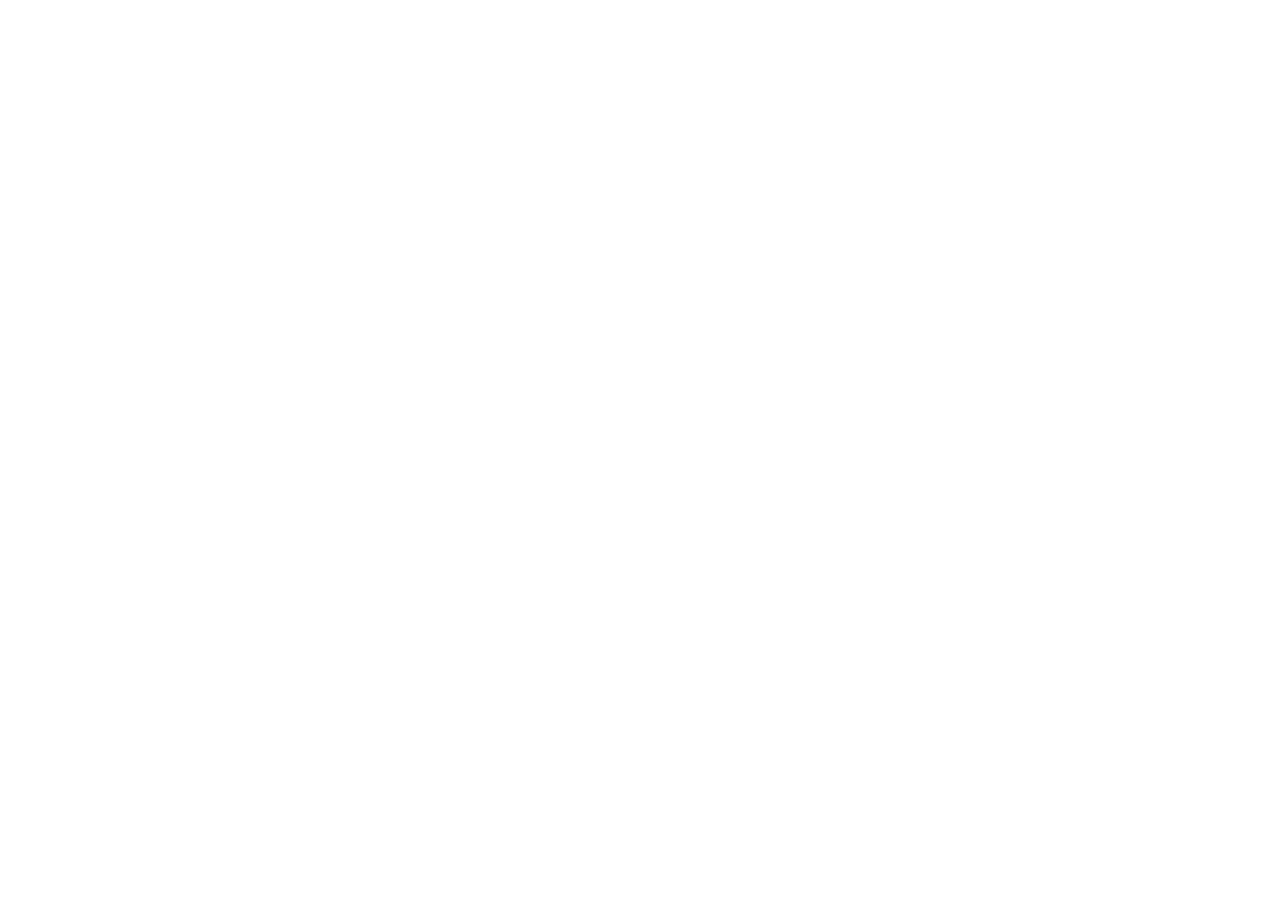
==== pages/header-gallery/index.html @ 7fae6b78 "started editing header in the header gallery" ====
<!DOCTYPE html>
<html lang="en">
  <head>
    <meta charset="UTF-8" />
    <meta name="viewport" content="width=device-width, initial-scale=1.0" />
    <title>Activity 3</title>
    <link rel="stylesheet" href="./pages/header-gallery/assets/css/style.css">
    <link href="https://cdn.jsdelivr.net/npm/bootstrap@5.3.3/dist/css/bootstrap.min.css" rel="stylesheet" integrity="sha384-QWTKZyjpPEjISv5WaRU9OFeRpok6YctnYmDr5pNlyT2bRjXh0JMhjY6hW+ALEwIH" crossorigin="anonymous">
  </head>
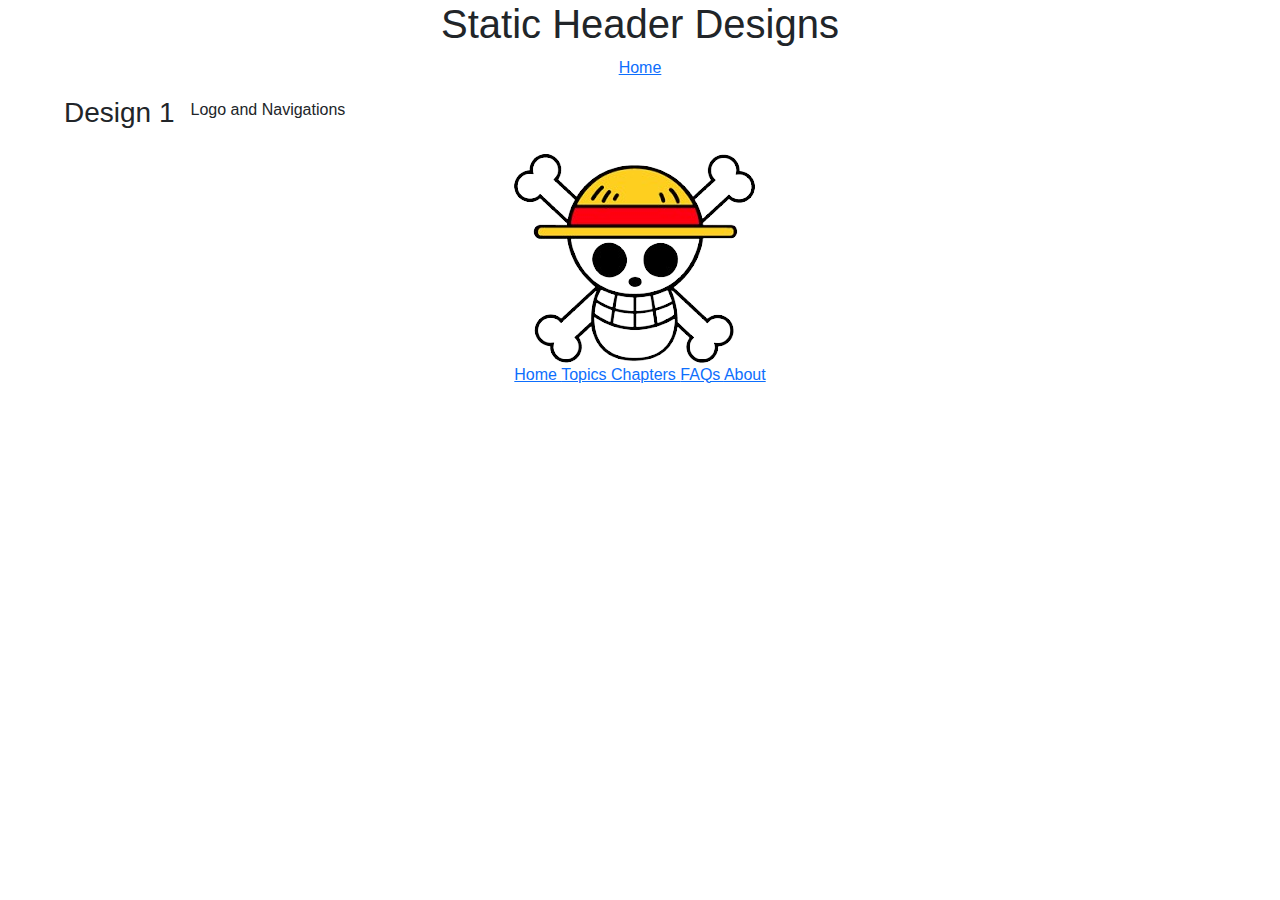
==== commit 24798cce: "starting with the header page" ====
--- a/pages/header-gallery/index.html
+++ b/pages/header-gallery/index.html
@@ -4,7 +4,30 @@
     <meta charset="UTF-8" />
     <meta name="viewport" content="width=device-width, initial-scale=1.0" />
     <title>Activity 3</title>
-    <link rel="stylesheet" href="./pages/header-gallery/assets/css/style.css">
+    <link rel="stylesheet" href="../header-gallery/assets/css/style.css">
     <link href="https://cdn.jsdelivr.net/npm/bootstrap@5.3.3/dist/css/bootstrap.min.css" rel="stylesheet" integrity="sha384-QWTKZyjpPEjISv5WaRU9OFeRpok6YctnYmDr5pNlyT2bRjXh0JMhjY6hW+ALEwIH" crossorigin="anonymous">
   </head>
-  +  
+  <body>
+    <h1>Static Header Designs</h1>
+    <a href="./index.html">Home</a>
+
+    
+    <section class="design1">
+      <h3>Design 1</h3>
+      <p>Logo and Navigations</p>
+    </section>
+    <header class="design-one">
+      <img
+        src="../header-gallery/assets/img/logo-one-piece.png"
+        alt="one piece logo"
+        class="one-piece-logo"
+      />
+      <nav class="navigation">
+        <a href="" class="navigation-content"> Home </a>
+        <a href="" class="navigation-content"> Topics </a>
+        <a href="" class="navigation-content"> Chapters </a>
+        <a href="" class="navigation-content"> FAQs </a>
+        <a href="" class="navigation-content different-font"> About </a>
+      </nav>
+    </header>--- a/pages/header-gallery/assets/css/style.css
+++ b/pages/header-gallery/assets/css/style.css
@@ -0,0 +1,27 @@
+* {
+    margin: 0;
+    padding: 0;
+    box-sizing: border-box;
+    font-family: "Gill Sans", "Gill Sans MT", Calibri, "Trebuchet MS", sans-serif;
+  }
+  
+  a {
+    text-decoration: none;
+  }
+  
+  body {
+    display: flex;
+    flex-direction: column;
+    align-items: center;
+    height: fit-content;
+    width: 100vw;
+    overflow-x: hidden;
+  }
+  
+  section {
+    width: 100vw;
+    padding: 1rem 5vw;
+    display: flex;
+    gap: 1rem;
+    align-items: flex-end;
+  }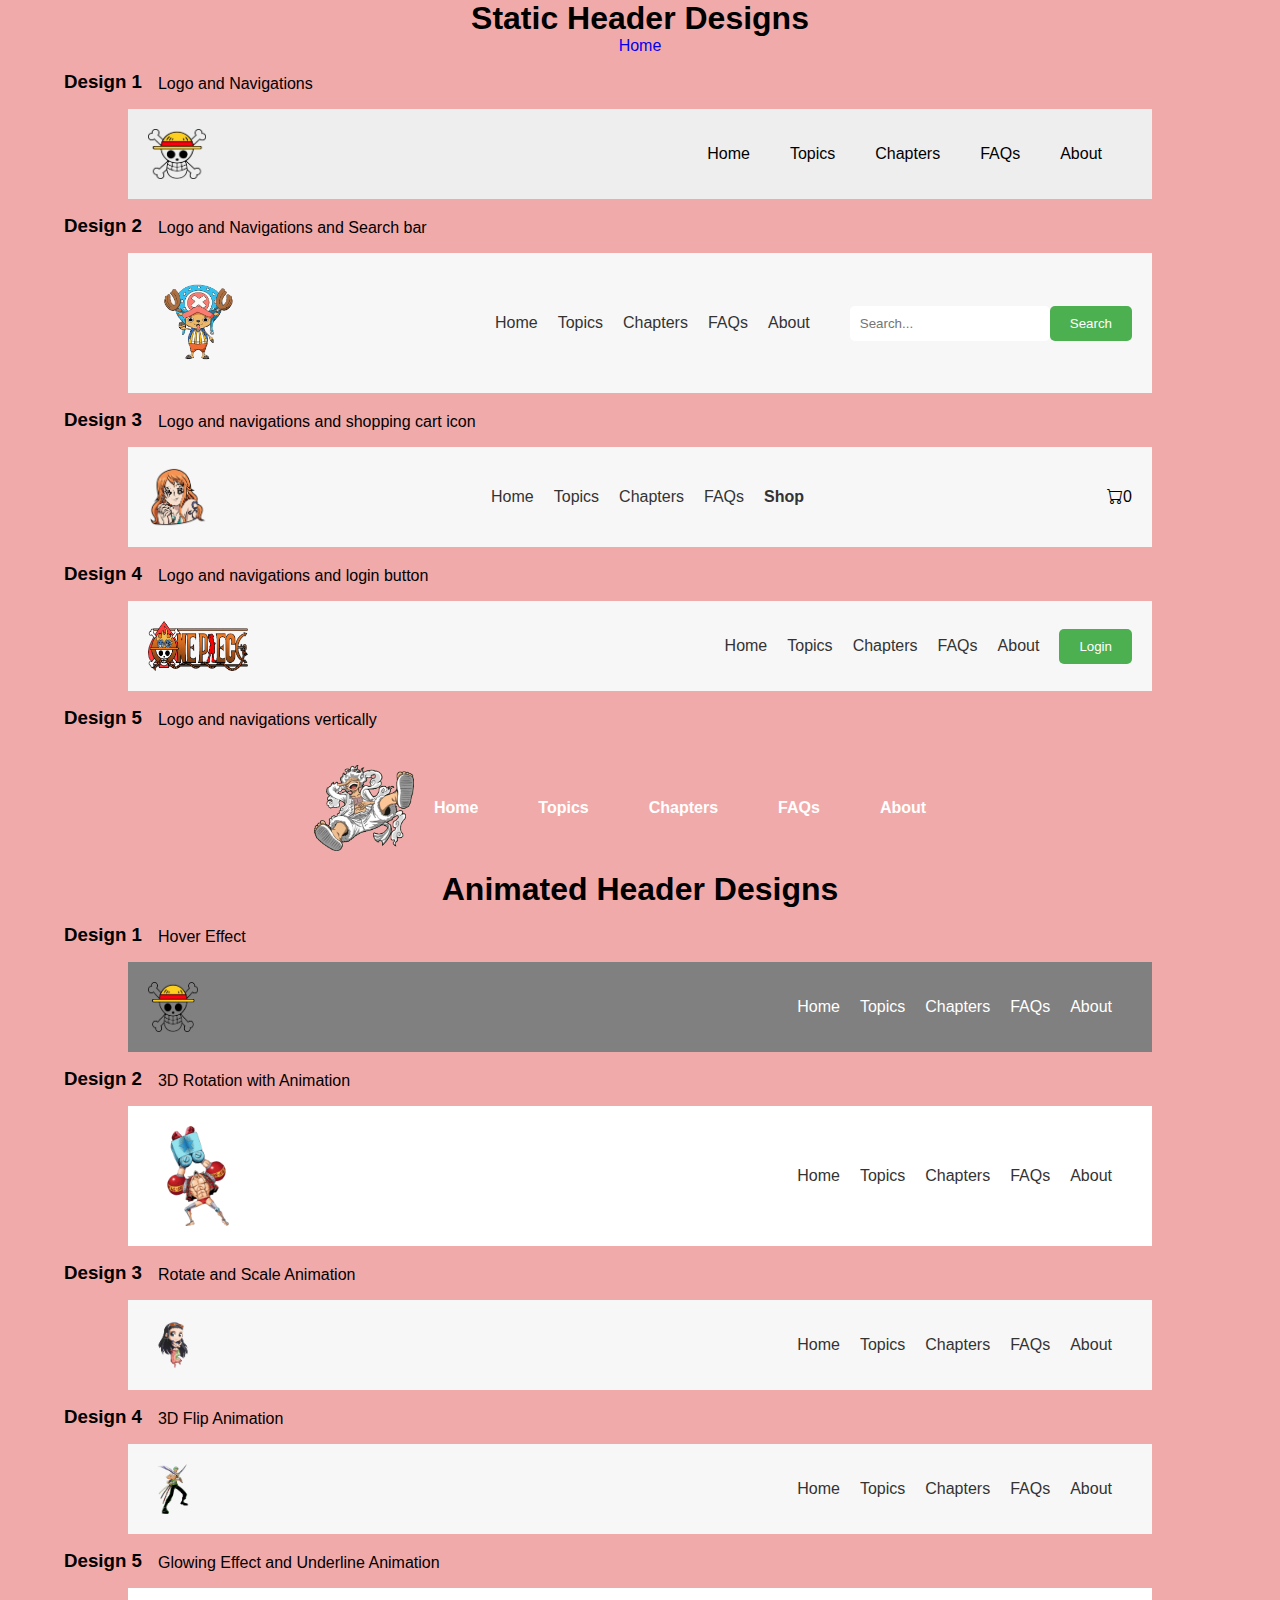
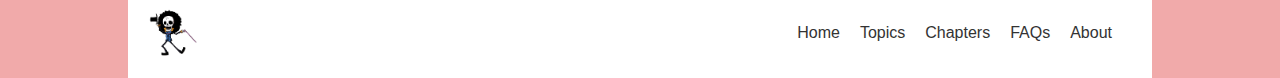
==== commit 3d812019: "finished editing the landing page and the header page" ====
--- a/pages/header-gallery/index.html
+++ b/pages/header-gallery/index.html
@@ -5,12 +5,12 @@
     <meta name="viewport" content="width=device-width, initial-scale=1.0" />
     <title>Activity 3</title>
     <link rel="stylesheet" href="../header-gallery/assets/css/style.css">
-    <link href="https://cdn.jsdelivr.net/npm/bootstrap@5.3.3/dist/css/bootstrap.min.css" rel="stylesheet" integrity="sha384-QWTKZyjpPEjISv5WaRU9OFeRpok6YctnYmDr5pNlyT2bRjXh0JMhjY6hW+ALEwIH" crossorigin="anonymous">
+    <link rel="stylesheet" href="https://cdn.jsdelivr.net/npm/bootstrap-icons@1.11.3/font/bootstrap-icons.min.css">
   </head>
   
   <body>
     <h1>Static Header Designs</h1>
-    <a href="./index.html">Home</a>
+    <a href="../../index.html">Home</a>
 
     
     <section class="design1">
@@ -28,6 +28,206 @@
         <a href="" class="navigation-content"> Topics </a>
         <a href="" class="navigation-content"> Chapters </a>
         <a href="" class="navigation-content"> FAQs </a>
-        <a href="" class="navigation-content different-font"> About </a>
+        <a href="" class="navigation-content"> About </a>
       </nav>
-    </header>+    </header>
+    
+    
+    
+    <section class="design2">
+      <h3>Design 2</h3>
+    <p>Logo and Navigations and Search bar</p>
+    </section>
+
+      <header class="design-two">
+        <img
+          src="../header-gallery/assets/img/chopper.png"
+          alt="chopper logo"
+          class="chopper-logo"
+          />
+            <nav class="navigation">
+              <a href="" class="navigation-content"> Home </a>
+              <a href="" class="navigation-content"> Topics </a>
+              <a href="" class="navigation-content"> Chapters </a>
+              <a href="" class="navigation-content"> FAQs </a>
+              <a href="" class="navigation-content"> About </a>
+              <form class="search-form">
+                <input type="search" placeholder="Search...">
+                <button type="submit">Search</button>
+              </form>
+            </nav>
+          </header>
+
+
+          <section class="design3">
+            <h3>Design 3</h3>
+          <p>Logo and navigations and shopping cart icon</p>
+          </section>
+
+          <header class="design-three">
+            <img
+              src="../header-gallery/assets/img/nami.png"
+              alt="nami logo"
+              class="nami-logo"
+            />
+            <nav class="navigation">
+              <a href="" class="navigation-content"> Home </a>
+              <a href="" class="navigation-content"> Topics </a>
+              <a href="" class="navigation-content"> Chapters </a>
+              <a href="" class="navigation-content"> FAQs </a>
+              <a href="" class="navigation-content different-font"> Shop </a>
+            </nav>
+            <div class="shopping-cart">
+              <i class="bi bi-cart"></i>
+              <span class="cart-count">0</span>
+            </div>
+          </header>
+
+          <section class="design4">
+            <h3>Design 4</h3>
+          <p>Logo and navigations and login button</p>
+          </section>
+
+          <header class="design-four">
+            <img
+              src="../header-gallery/assets/img/ace-one-piece.png"
+              alt="ace one piece logo"
+              class="ace-one-piece-logo"
+            />
+            <nav class="navigation">
+              <a href="" class="navigation-content"> Home </a>
+              <a href="" class="navigation-content"> Topics </a>
+              <a href="" class="navigation-content"> Chapters </a>
+              <a href="" class="navigation-content"> FAQs </a>
+              <a href="" class="navigation-content"> About </a>
+              <button class="login-btn">Login</button>
+            </nav>
+          
+          </header>
+
+         
+         
+          <section class="design5">
+            <h3>Design 5</h3>
+          <p>Logo and navigations vertically</p>
+          </section>
+          <header class="design-five">
+            <div class="header-content">
+              <img
+                src="../header-gallery/assets/img/gear5.png"
+                alt="gear5 logo"
+                class="gear5"
+              />
+              <nav class="navigation">
+                <a href="" class="navigation-content"> Home </a>
+                <a href="" class="navigation-content"> Topics </a>
+                <a href="" class="navigation-content"> Chapters </a>
+                <a href="" class="navigation-content"> FAQs </a>
+                <a href="" class="navigation-content"> About </a>
+              </nav>
+            </div>
+          </header>
+
+          
+          
+          <h1>Animated Header Designs</h1>
+
+          <section class="design1">
+            <h3>Design 1</h3>
+            <p>Hover Effect</p>
+          </section>
+          <header class="designone">
+            <img
+              src="../header-gallery/assets/img/logo-one-piece.png"
+              alt="one piece logo"
+              class="one-piece-logo"
+            />
+            <nav class="navigation">
+              <a href="" class="navigation-content"> Home </a>
+              <a href="" class="navigation-content"> Topics </a>
+              <a href="" class="navigation-content"> Chapters </a>
+              <a href="" class="navigation-content"> FAQs </a>
+              <a href="" class="navigation-content"> About </a>
+            </nav>
+          </header>
+          
+          <section class="design2">
+            <h3>Design 2</h3>
+            <p>3D Rotation with Animation</p>
+          </section>
+          <header class="designtwo">
+            <img
+            src="../header-gallery/assets/img/franky.png"
+            alt="franky logo"
+            class="franky-logo"
+            />
+            <nav class="navigation">
+              <a href="" class="navigation-content"> Home </a>
+              <a href="" class="navigation-content"> Topics </a>
+              <a href="" class="navigation-content"> Chapters </a>
+              <a href="" class="navigation-content"> FAQs </a>
+              <a href="" class="navigation-content"> About </a>
+            </nav>
+          </header>
+
+
+ 
+          <section class="design3">
+            <h3>Design 3</h3>
+            <p>Rotate and Scale Animation</p>
+          </section>
+            <header class="designthree">
+              <img
+              src="../header-gallery/assets/img/robin.png"
+              alt="robin logo"
+              class="robin-logo"
+              />
+              <nav class="navigation">
+                <a href="" class="navigation-content"> Home </a>
+                <a href="" class="navigation-content"> Topics </a>
+                <a href="" class="navigation-content"> Chapters </a>
+                <a href="" class="navigation-content"> FAQs </a>
+                <a href="" class="navigation-content"> About </a>
+              </nav>
+            </header>
+
+            <section class="design4">
+              <h3>Design 4</h3>
+              <p>3D Flip Animation</p>
+            </section>
+            <header class="designfour">
+              <img
+              src="../header-gallery/assets/img/zoro.png"
+              alt="zoro logo"
+              class="zoro-logo"
+              />
+              <nav class="navigation">
+                <a href="" class="navigation-content"> Home </a>
+                <a href="" class="navigation-content"> Topics </a>
+                <a href="" class="navigation-content"> Chapters </a>
+                <a href="" class="navigation-content"> FAQs </a>
+                <a href="" class="navigation-content"> About </a>
+              </nav>
+            </header>
+            
+            <section class="design5">
+              <h3>Design 5</h3>
+              <p>Glowing Effect and Underline Animation</p>
+            </section>
+              <header class="designfive">
+                <img
+                src="../header-gallery/assets/img/brook.png"
+                alt="brook logo"
+                class="brook-logo"
+                />
+                <nav class="navigation">
+                  <a href="" class="navigation-content"> Home </a>
+                  <a href="" class="navigation-content"> Topics </a>
+                  <a href="" class="navigation-content"> Chapters </a>
+                  <a href="" class="navigation-content"> FAQs </a>
+                  <a href="" class="navigation-content"> About </a>
+                </nav>
+              </header>
+
+
+  </body>--- a/pages/header-gallery/assets/css/style.css
+++ b/pages/header-gallery/assets/css/style.css
@@ -1,27 +1,479 @@
 * {
-    margin: 0;
-    padding: 0;
-    box-sizing: border-box;
-    font-family: "Gill Sans", "Gill Sans MT", Calibri, "Trebuchet MS", sans-serif;
-  }
+  margin: 0;
+  padding: 0;
+  box-sizing: border-box;
+  font-family: "Gill Sans", "Gill Sans MT", Calibri, "Trebuchet MS", sans-serif;
   
-  a {
-    text-decoration: none;
-  }
+}
+
+a {
+  text-decoration: none;
+}
+
   
-  body {
-    display: flex;
-    flex-direction: column;
-    align-items: center;
-    height: fit-content;
-    width: 100vw;
-    overflow-x: hidden;
-  }
-  
-  section {
-    width: 100vw;
-    padding: 1rem 5vw;
-    display: flex;
-    gap: 1rem;
-    align-items: flex-end;
-  }+
+body {
+  display: flex;
+  flex-direction: column;
+  align-items: center;
+  height: fit-content;
+  width: 100vw;
+  overflow-x: hidden;
+  background-color: #f1aaaa;
+ 
+}
+
+section {
+  width: 100vw;
+  padding: 1rem 5vw;
+  display: flex;
+  gap: 1rem;
+  align-items: flex-end;
+}
+
+.design-one {
+  display: flex;
+  justify-content: space-between;
+  align-items: center;
+  background-color: #eeeeee;
+  padding: 20px;
+  width: 80%;
+
+
+.one-piece-logo {
+  height: 50px;
+}
+
+.navigation {
+  display: flex;
+}
+
+.navigation-content {
+  color: black;
+  text-decoration: none;
+  padding: 0 10px;
+}
+
+
+}
+
+
+
+
+
+.design-two {
+background-color: #f7f7f7;
+padding: 20px;
+display: flex;
+justify-content: space-between;
+align-items: center;
+width: 80%;
+
+.chopper-logo {
+width: 100px;
+height: 100px;
+
+}
+
+.navigation {
+display: flex;
+justify-content: space-between;
+align-items: center;
+}
+
+.navigation-content {
+margin-right: 20px;
+text-decoration: none;
+color: #333;
+}
+
+
+.search-form {
+margin-left: 20px;
+display: flex;
+align-items: center;
+}
+
+.search-form input[type="search"] {
+padding: 10px;
+border: none;
+border-radius: 5px;
+width: 200px;
+}
+
+.search-form button[type="submit"] {
+background-color: #4CAF50;
+color: #fff;
+border: none;
+padding: 10px 20px;
+border-radius: 5px;
+cursor: pointer;
+}
+
+
+}
+
+
+
+
+
+
+.design-three {
+background-color: #f7f7f7;
+padding: 20px;
+display: flex;
+justify-content: space-between;
+align-items: center;
+width: 80%;
+
+
+.nami-logo {
+width: 60px;
+height: 60px;
+margin-right: 20px;
+}
+
+.navigation {
+display: flex;
+justify-content: space-between;
+align-items: center;
+}
+
+.navigation-content {
+margin-right: 20px;
+text-decoration: none;
+color: #333;
+}
+
+.different-font {
+font-weight: bold;
+}
+
+.shopping-cart {
+margin-left: 20px;
+display: flex;
+align-items: center;
+cursor: pointer;
+}
+
+.bi-cart i {
+font-size: 24px;
+color: #666;
+}
+
+.bi-cart.cart-count {
+font-size: 18px;
+color: #666;
+margin-left: 5px;
+padding: 5px 10px;
+border-radius: 50%;
+background-color: #f7f7f7;
+border: 1px solid #ccc;
+}
+
+}
+
+
+.design-four {
+background-color: #f7f7f7;
+padding: 20px;
+display: flex;
+justify-content: space-between;
+align-items: center;
+width: 80%;
+
+
+.ace-one-piece-logo {
+width: 100px;
+height: 50px;
+margin-right: 20px;
+}
+
+.navigation {
+display: flex;
+justify-content: space-between;
+align-items: center;
+}
+
+.navigation-content {
+margin-right: 20px;
+text-decoration: none;
+color: #333;
+}
+
+.login-btn {
+background-color: #4CAF50;
+color: #fff;
+border: none;
+padding: 10px 20px;
+border-radius: 5px;
+cursor: pointer;
+}
+
+
+}
+
+
+
+
+/* Header Styles */
+header.design-five {
+
+background-repeat: repeat;
+background-size: cover;
+position: relative; 
+padding: 20px; 
+
+
+.header-content {
+display: flex; 
+justify-content: space-between;
+align-items: center; 
+max-width: 1024px; 
+}
+
+.gear5 {
+width: 100px; 
+height: auto; 
+}
+
+
+.navigation {
+display: flex;
+list-style: none; 
+padding: 0; 
+margin: 0; 
+}
+
+.navigation-content {
+text-decoration: none; 
+color: #fff; 
+font-weight: bold; 
+padding: 10px 20px;
+border-radius: 5px; 
+
+}
+
+
+
+}
+
+
+.designone {
+background-color: grey;
+padding: 20px;
+display: flex;
+justify-content: space-between;
+align-items: center;
+width: 80%;
+
+
+.one-piece-logo {
+width: 50px;
+height: 50px;
+margin-right: 20px;
+}
+
+.navigation {
+display: flex;
+justify-content: space-between;
+}
+
+.navigation-content {
+margin-right: 20px;
+text-decoration: none;
+color: #fff;
+transition: color 0.3s ease;
+}
+
+.navigation-content:hover {
+color: #333;
+}
+}
+
+
+
+
+.designtwo {
+perspective: 1000px;
+padding: 20px;
+display: flex;
+justify-content: space-between;
+align-items: center;
+background-color: white;
+width: 80%;
+}
+
+.franky-logo {
+width: 100px;
+height: 100px;
+margin-right: 20px;
+transform: rotateY(0deg);
+transition: transform 0.5s ease;
+}
+
+.franky-logo:hover {
+transform: rotateY(360deg);
+}
+
+.navigation {
+display: flex;
+justify-content: space-between;
+}
+
+.navigation-content {
+margin-right: 20px;
+text-decoration: none;
+color: #333;
+}
+
+
+
+
+
+
+.designthree {
+background-color: #f7f7f7;
+padding: 20px;
+display: flex;
+justify-content: space-between;
+align-items: center;
+width: 80%;
+}
+
+.robin-logo {
+width: 50px;
+height: 50px;
+margin-right: 20px;
+animation: rotate-scale 2s infinite;
+}
+
+@keyframes rotate-scale {
+0% {
+  transform: rotate(0deg) scale(1);
+}
+50% {
+  transform: rotate(360deg) scale(1.2);
+}
+100% {
+  transform: rotate(0deg) scale(1);
+}
+}
+
+.navigation {
+display: flex;
+justify-content: space-between;
+align-items: center;
+}
+
+.navigation-content {
+margin-right: 20px;
+text-decoration: none;
+color: #333;
+
+}
+
+@keyframes pulse {
+0% {
+  transform: scale(1);
+}
+50% {
+  transform: scale(1.1);
+}
+100% {
+  transform: scale(1);
+}
+}
+
+
+
+
+.designfour {
+background-color: #f7f7f7;
+padding: 20px;
+display: flex;
+justify-content: space-between;
+align-items: center;
+perspective: 1000px;
+width: 80%;
+
+
+.zoro-logo {
+width: 50px;
+height: 50px;
+margin-right: 20px;
+transform-style: preserve-3d;
+animation: flip 2s infinite;
+}
+
+@keyframes flip {
+0% {
+  transform: rotateY(0deg);
+}
+50% {
+  transform: rotateY(180deg);
+}
+100% {
+  transform: rotateY(0deg);
+}
+}
+
+.navigation {
+display: flex;
+justify-content: space-between;
+align-items: center;
+}
+
+.navigation-content {
+margin-right: 20px;
+text-decoration: none;
+color: #333;
+}
+}
+
+
+
+
+
+.designfive {
+background-color: white ;
+padding: 20px;
+display: flex;
+justify-content: space-between;
+align-items: center;
+width: 80%;
+
+
+.brook-logo {
+width: 50px;
+height: 50px;
+margin-right: 20px;
+
+
+}
+
+
+.navigation-content {
+margin-right: 20px;
+text-decoration: none;
+color: #333;
+transition: color 0.3s;
+position: relative;
+}
+
+.navigation-content::after {
+content: "";
+position: absolute;
+bottom: 0;
+left: 0;
+width: 100%;
+height: 2px;
+background-color: #333;
+transform: scaleX(0);
+transition: transform 0.3s;
+}
+
+.navigation-content:hover::after {
+transform: scaleX(1);
+}
+}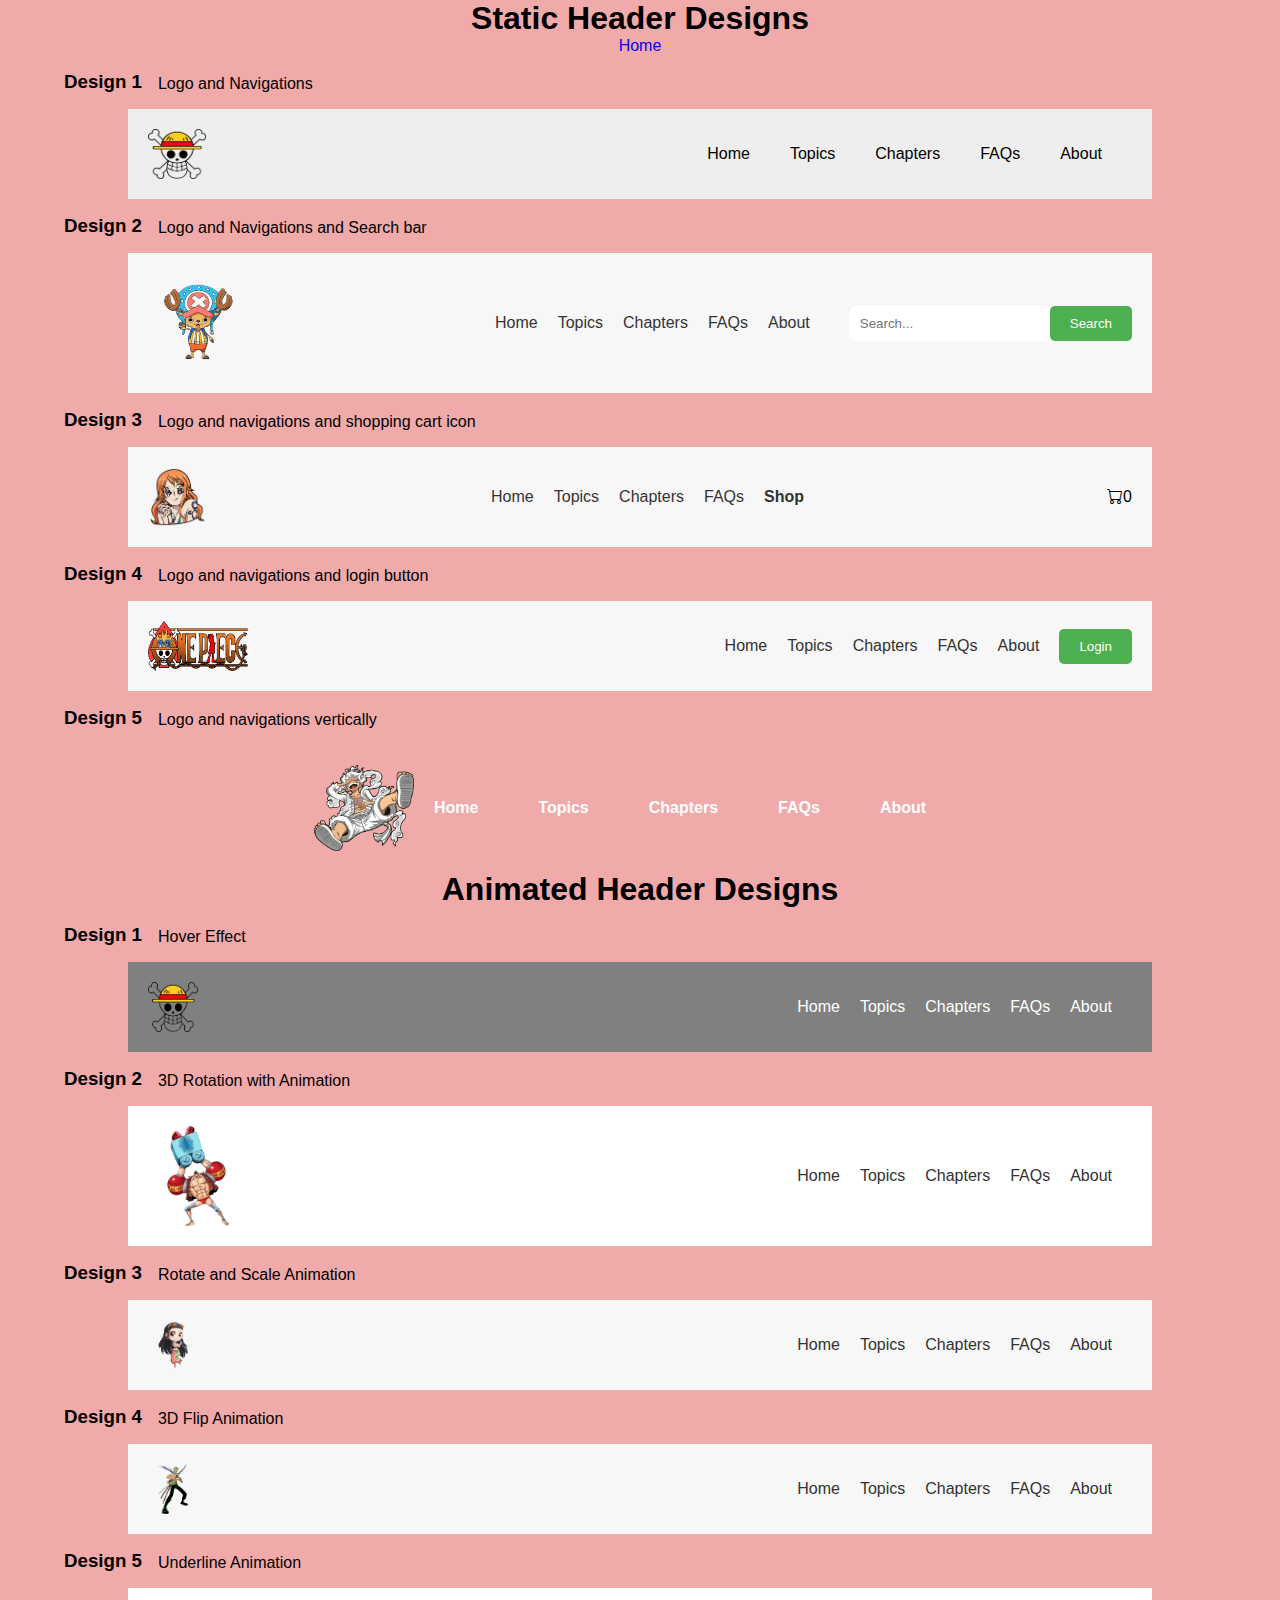
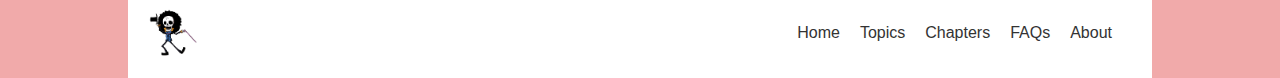
==== commit e2401576: "final Changes on header page" ====
--- a/pages/header-gallery/index.html
+++ b/pages/header-gallery/index.html
@@ -212,7 +212,7 @@
             
             <section class="design5">
               <h3>Design 5</h3>
-              <p>Glowing Effect and Underline Animation</p>
+              <p>Underline Animation</p>
             </section>
               <header class="designfive">
                 <img
